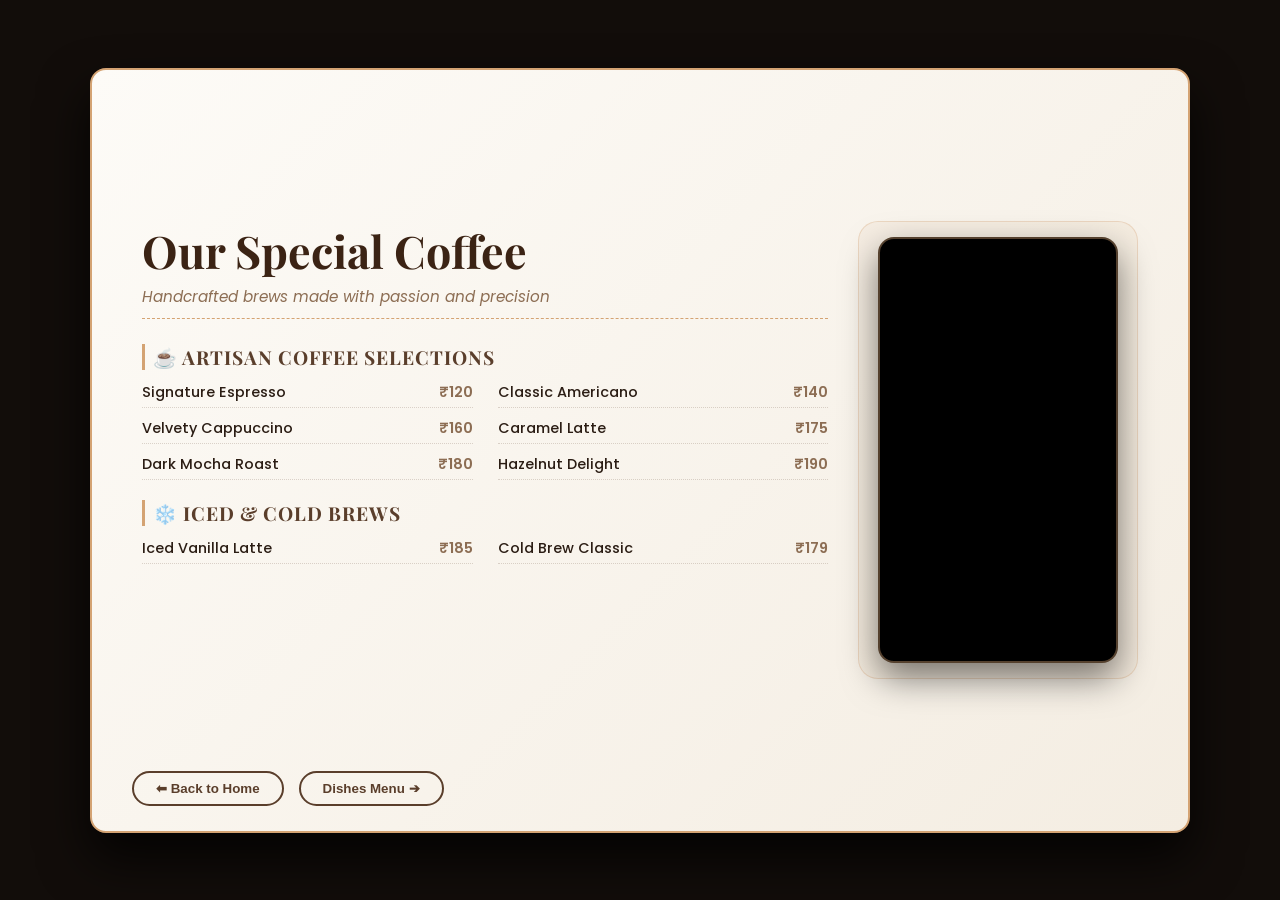
==== coffee.html @ cdfd1eca "Add files via upload" ====
<!DOCTYPE html>
<html lang="en">
<head>
    <meta charset="UTF-8">
    <meta name="viewport" content="width=device-width, initial-scale=1.0">
    <title>Dream Life Cafe - Coffee Collection</title>
    <!-- Google Fonts -->
    <link href="https://fonts.googleapis.com/css2?family=Playfair+Display:ital,wght@0,400..900;1,400..900&family=Poppins:wght@300;400;500;600&display=swap" rel="stylesheet">
    <link rel="stylesheet" href="style.css">
    <style>
        /* Custom 9:16 Vertical Video Container Styling */
        .video-916-container {
            width: 240px;
            height: 426px; /* Exact 9:16 vertical ratio */
            border-radius: 16px;
            overflow: hidden;
            box-shadow: 0 15px 35px rgba(0, 0, 0, 0.5);
            border: 2px solid rgba(212, 163, 115, 0.4);
            background: #000;
        }
        .video-916-container video {
            width: 100%;
            height: 100%;
            object-fit: cover;
        }
    </style>
</head>
<body>

    <div class="book-container">
        <!-- Coffee Showcase Page -->
        <div class="page page-2" style="transform: none; position: relative; width: 100%; height: 100%;">
            <div class="menu-left-content">
                <h2>Our Special Coffee</h2>
                <div class="subtitle">Handcrafted brews made with passion and precision</div>
                
                <div class="menu-category-title">☕ ARTISAN COFFEE SELECTIONS</div>
                <div class="menu-items-grid">
                    <div class="menu-item-row"><span>Signature Espresso</span> <span class="price">₹120</span></div>
                    <div class="menu-item-row"><span>Classic Americano</span> <span class="price">₹140</span></div>
                    <div class="menu-item-row"><span>Velvety Cappuccino</span> <span class="price">₹160</span></div>
                    <div class="menu-item-row"><span>Caramel Latte</span> <span class="price">₹175</span></div>
                    <div class="menu-item-row"><span>Dark Mocha Roast</span> <span class="price">₹180</span></div>
                    <div class="menu-item-row"><span>Hazelnut Delight</span> <span class="price">₹190</span></div>
                </div>

                <div class="menu-category-title" style="margin-top: 15px;">❄️ ICED & COLD BREWS</div>
                <div class="menu-items-grid">
                    <div class="menu-item-row"><span>Iced Vanilla Latte</span> <span class="price">₹185</span></div>
                    <div class="menu-item-row"><span>Cold Brew Classic</span> <span class="price">₹179</span></div>
                </div>
            </div>

            <!-- Right Visuals with 9:16 Vertical Video -->
            <div class="menu-right-visuals" style="background: rgba(212, 163, 115, 0.08); border-radius: 20px; padding: 15px; display: flex; flex-direction: column; align-items: center; justify-content: center;">
                <div class="video-916-container">
                    <video autoplay muted loop playsinline>
                        <source src="https://pqxfjszlxpnyjrygiydb.supabase.co/storage/v1/object/public/cafe_assets/vedio_2.mp4" type="video/mp4">
                        Your browser does not support the video tag.
                    </video>
                </div>
            </div>

            <!-- Clean Grouped Navigation Buttons -->
            <div class="nav-buttons-group">
                <button class="btn-back" onclick="window.location.href='index.html'">⬅ Back to Home</button>
                <button class="btn-next" onclick="window.location.href='dishes.html'">Dishes Menu ➔</button>
            </div>
        </div>
    </div>

</body>
</html>
---- style.css ----
* {
    margin: 0;
    padding: 0;
    box-sizing: border-box;
}

body {
    background-color: #120d0a;
    color: #f5ebe0;
    font-family: 'Poppins', sans-serif;
    display: flex;
    justify-content: center;
    align-items: center;
    height: 100vh;
    overflow: hidden;
    perspective: 2000px;
}

/* Container */
.book-container {
    width: 90vw;
    max-width: 1100px;
    height: 85vh;
    position: relative;
}

/* Page Base Styles */
.page {
    position: absolute;
    width: 100%;
    height: 100%;
    top: 0;
    left: 0;
    border-radius: 16px;
    box-shadow: 0 25px 50px rgba(0, 0, 0, 0.8);
}

/* --- PAGE 1: Home Page Styling --- */
.page-1 {
    z-index: 2;
    background: radial-gradient(circle at center, #231711 0%, #120d0a 70%);
    border: 2px solid rgba(212, 163, 115, 0.3);
    display: flex;
    justify-content: center;
    align-items: center;
}

.cafe-container {
    text-align: center;
    display: flex;
    flex-direction: column;
    align-items: center;
    gap: 20px;
}

.animated-title {
    font-family: 'Playfair Display', serif;
    font-size: 3.8rem;
    font-weight: 700;
    letter-spacing: 1px;
    background: linear-gradient(45deg, #d4a373, #faedcd, #ccd5ae);
    -webkit-background-clip: text;
    -webkit-text-fill-color: transparent;
    animation: fadeInDown 1.5s ease-in-out;
}

.cup-wrapper {
    width: 260px;
    height: 260px;
    border-radius: 50%;
    overflow: hidden;
    box-shadow: 0 15px 35px rgba(0, 0, 0, 0.6);
    border: 4px solid #d4a373;
    animation: floatCup 4s ease-in-out infinite, scaleUp 1.2s ease-out;
}

.animated-cup {
    width: 100%;
    height: 100%;
    object-fit: cover;
}

.tagline {
    font-size: 1.1rem;
    color: #d4a373;
    font-style: italic;
    animation: fadeInUp 1.5s ease-in-out;
}

.btn-open-menu {
    margin-top: 10px;
    background-color: #d4a373;
    color: #120d0a;
    border: none;
    padding: 12px 35px;
    border-radius: 30px;
    font-size: 1rem;
    font-weight: 600;
    cursor: pointer;
    box-shadow: 0 5px 20px rgba(212, 163, 115, 0.4);
    transition: transform 0.3s, background-color 0.3s;
}

.btn-open-menu:hover {
    transform: scale(1.08);
    background-color: #faedcd;
}

/* --- PAGE 2: Menu Page Styling --- */
.page-2 {
    background: linear-gradient(135deg, #fdfbf7 0%, #f4ede2 100%);
    color: #2b1d14;
    display: grid;
    grid-template-columns: 1fr 280px;
    gap: 30px;
    align-content: center;
    padding: 50px;
    border: 2px solid #d4a373;
}

.menu-left-content h2 {
    font-family: 'Playfair Display', serif;
    font-size: 2.8rem;
    color: #3b2314;
    margin-bottom: 5px;
}

.menu-left-content .subtitle {
    font-style: italic;
    color: #8c6d53;
    font-size: 0.95rem;
    margin-bottom: 25px;
    border-bottom: 1px dashed #d4a373;
    padding-bottom: 10px;
}

.menu-category-title {
    font-family: 'Playfair Display', serif;
    font-size: 1.2rem;
    color: #5a3e2b;
    margin-bottom: 12px;
    font-weight: 700;
    letter-spacing: 1px;
    border-left: 3px solid #d4a373;
    padding-left: 8px;
}

.menu-items-grid {
    display: grid;
    grid-template-columns: 1fr 1fr;
    gap: 10px 25px;
    margin-bottom: 20px;
}

.menu-item-row {
    display: flex;
    justify-content: space-between;
    align-items: baseline;
    border-bottom: 1px dotted rgba(90, 62, 43, 0.2);
    padding-bottom: 4px;
}

.menu-item-row span {
    font-size: 0.9rem;
    font-weight: 500;
}

.menu-item-row .price {
    color: #8c6d53;
    font-weight: 600;
    font-size: 0.9rem;
}

/* Right Visuals with Animated Drink PNGs */
.menu-right-visuals {
    display: flex;
    flex-direction: column;
    justify-content: center;
    align-items: center;
    gap: 20px;
    background: rgba(212, 163, 115, 0.1);
    border-radius: 20px;
    padding: 20px;
    border: 1px solid rgba(212, 163, 115, 0.3);
}

.floating-png {
    width: 110px;
    height: 110px;
    object-fit: contain;
    filter: drop-shadow(0 10px 15px rgba(0,0,0,0.2));
    animation: floatSide 3.5s ease-in-out infinite;
}

.floating-png:nth-child(2) {
    animation-delay: 1.2s;
    width: 130px;
    height: 130px;
}

.btn-back {
    position: absolute;
    bottom: 25px;
    left: 50px;
    background: transparent;
    border: 2px solid #5a3e2b;
    color: #5a3e2b;
    padding: 8px 22px;
    border-radius: 20px;
    font-weight: 600;
    cursor: pointer;
    transition: all 0.3s;
}

.btn-back:hover {
    background-color: #5a3e2b;
    color: #fdfbf7;
}

/* Keyframes */
@keyframes fadeInDown {
    from { opacity: 0; transform: translateY(-30px); }
    to { opacity: 1; transform: translateY(0); }
}

@keyframes fadeInUp {
    from { opacity: 0; transform: translateY(30px); }
    to { opacity: 1; transform: translateY(0); }
}

@keyframes scaleUp {
    from { transform: scale(0.8); opacity: 0; }
    to { transform: scale(1); opacity: 1; }
}

@keyframes floatCup {
    0%, 100% { transform: translateY(0); }
    50% { transform: translateY(-10px); }
}

@keyframes floatSide {
    0%, 100% { transform: translateY(0) rotate(0deg); }
    50% { transform: translateY(-12px) rotate(3deg); }
}
/* Button Navigation Toolbar */
.nav-buttons-group {
    position: absolute;
    bottom: 25px;
    left: 40px;
    display: flex;
    gap: 15px;
    align-items: center;
}

/* Base button adjustment for shared pages */
.page-2 .btn-back, 
.page-2 .btn-next {
    position: static !important;
    background: transparent;
    border: 2px solid #5a3e2b;
    color: #5a3e2b;
    padding: 8px 22px;
    border-radius: 20px;
    font-weight: 600;
    cursor: pointer;
    transition: all 0.3s;
}

.page-2 .btn-back:hover, 
.page-2 .btn-next:hover {
    background-color: #5a3e2b;
    color: #fdfbf7;
}
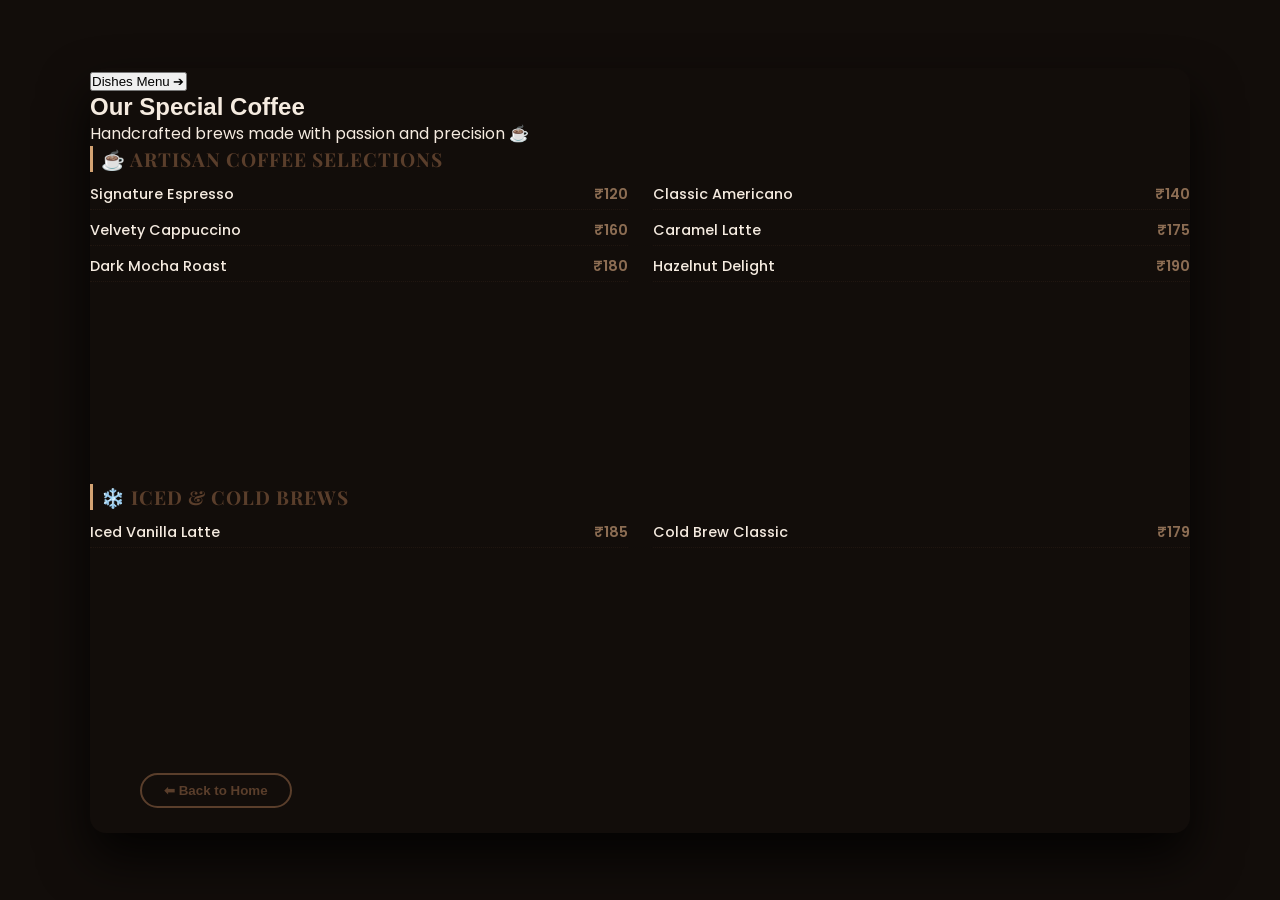
==== commit d9e4947c: "Update coffee.html" ====
--- a/coffee.html
+++ b/coffee.html
@@ -7,32 +7,22 @@
     <!-- Google Fonts -->
     <link href="https://fonts.googleapis.com/css2?family=Playfair+Display:ital,wght@0,400..900;1,400..900&family=Poppins:wght@300;400;500;600&display=swap" rel="stylesheet">
     <link rel="stylesheet" href="style.css">
-    <style>
-        /* Custom 9:16 Vertical Video Container Styling */
-        .video-916-container {
-            width: 240px;
-            height: 426px; /* Exact 9:16 vertical ratio */
-            border-radius: 16px;
-            overflow: hidden;
-            box-shadow: 0 15px 35px rgba(0, 0, 0, 0.5);
-            border: 2px solid rgba(212, 163, 115, 0.4);
-            background: #000;
-        }
-        .video-916-container video {
-            width: 100%;
-            height: 100%;
-            object-fit: cover;
-        }
-    </style>
 </head>
 <body>
 
     <div class="book-container">
         <!-- Coffee Showcase Page -->
-        <div class="page page-2" style="transform: none; position: relative; width: 100%; height: 100%;">
-            <div class="menu-left-content">
+        <div class="page page-menu-layout">
+            
+            <!-- Navigation Buttons Positioned Above Content -->
+            <div class="nav-buttons-group-top">
+                <button class="btn-back" onclick="window.location.href='index.html'">⬅ Back to Home</button>
+                <button class="btn-next" onclick="window.location.href='dishes.html'">Dishes Menu ➔</button>
+            </div>
+
+            <div class="menu-content-wrapper">
                 <h2>Our Special Coffee</h2>
-                <div class="subtitle">Handcrafted brews made with passion and precision</div>
+                <div class="subtitle">Handcrafted brews made with passion and precision ☕</div>
                 
                 <div class="menu-category-title">☕ ARTISAN COFFEE SELECTIONS</div>
                 <div class="menu-items-grid">
@@ -44,30 +34,25 @@
                     <div class="menu-item-row"><span>Hazelnut Delight</span> <span class="price">₹190</span></div>
                 </div>
 
-                <div class="menu-category-title" style="margin-top: 15px;">❄️ ICED & COLD BREWS</div>
+                <!-- Embedded 9:16 Vertical Video Directly in Between Sections -->
+                <div class="middle-video-wrapper">
+                    <div class="video-916-container">
+                        <video autoplay muted loop playsinline>
+                            <source src="https://pqxfjszlxpnyjrygiydb.supabase.co/storage/v1/object/public/cafe_assets/vedio_2.mp4" type="video/mp4">
+                            Your browser does not support the video tag.
+                        </video>
+                    </div>
+                </div>
+
+                <div class="menu-category-title" style="margin-top: 25px;">❄️ ICED & COLD BREWS</div>
                 <div class="menu-items-grid">
                     <div class="menu-item-row"><span>Iced Vanilla Latte</span> <span class="price">₹185</span></div>
                     <div class="menu-item-row"><span>Cold Brew Classic</span> <span class="price">₹179</span></div>
                 </div>
             </div>
 
-            <!-- Right Visuals with 9:16 Vertical Video -->
-            <div class="menu-right-visuals" style="background: rgba(212, 163, 115, 0.08); border-radius: 20px; padding: 15px; display: flex; flex-direction: column; align-items: center; justify-content: center;">
-                <div class="video-916-container">
-                    <video autoplay muted loop playsinline>
-                        <source src="https://pqxfjszlxpnyjrygiydb.supabase.co/storage/v1/object/public/cafe_assets/vedio_2.mp4" type="video/mp4">
-                        Your browser does not support the video tag.
-                    </video>
-                </div>
-            </div>
-
-            <!-- Clean Grouped Navigation Buttons -->
-            <div class="nav-buttons-group">
-                <button class="btn-back" onclick="window.location.href='index.html'">⬅ Back to Home</button>
-                <button class="btn-next" onclick="window.location.href='dishes.html'">Dishes Menu ➔</button>
-            </div>
         </div>
     </div>
 
 </body>
-</html>+</html>
--- a/style.css
+++ b/style.css
@@ -270,4 +270,84 @@
 .page-2 .btn-next:hover {
     background-color: #5a3e2b;
     color: #fdfbf7;
-}+}
+/* ================= MOBILE RESPONSIVE FIXES ================= */
+@media screen and (max-width: 900px) {
+    /* Allow scrolling on mobile */
+    body {
+        height: auto;
+        min-height: 100vh;
+        overflow-y: auto;
+        padding: 20px 10px;
+    }
+
+    /* Expand the book container to fit mobile screens */
+    .book-container {
+        width: 100%;
+        max-width: 100%;
+        height: auto;
+        min-height: 90vh;
+    }
+
+    /* Convert grid layouts (Page 2 & Dishes) into a single vertical column */
+    .page-2 {
+        display: flex !important;
+        flex-direction: column !important;
+        gap: 20px !important;
+        padding: 25px 15px !important;
+        position: relative !important;
+        height: auto !important;
+    }
+
+    /* Make left menu content full width and remove scroll constraints */
+    .menu-left-content {
+        max-height: none !important;
+        overflow-y: visible !important;
+        padding-right: 0 !important;
+        width: 100%;
+    }
+
+    /* Scale down titles and text for mobile */
+    .animated-title {
+        font-size: 2.5rem !important;
+    }
+
+    .menu-left-content h2 {
+        font-size: 2rem !important;
+    }
+
+    /* Shrink the coffee video/image container on Home page */
+    .cup-wrapper {
+        width: 200px !important;
+        height: 200px !important;
+    }
+
+    /* Shrink 9:16 vertical video containers so they fit mobile screens nicely */
+    .video-916-container {
+        width: 180px !important;
+        height: 320px !important;
+        margin: 0 auto;
+    }
+
+    .menu-right-visuals {
+        width: 100%;
+        padding: 10px !important;
+    }
+
+    /* Fix navigation buttons so they stack or space correctly without overlapping */
+    .nav-buttons-group {
+        position: relative !important;
+        bottom: auto !important;
+        left: auto !important;
+        display: flex;
+        justify-content: center;
+        gap: 10px;
+        margin-top: 20px;
+        width: 100%;
+    }
+
+    .btn-back, .btn-next {
+        font-size: 0.85rem !important;
+        padding: 8px 15px !important;
+    }
+}
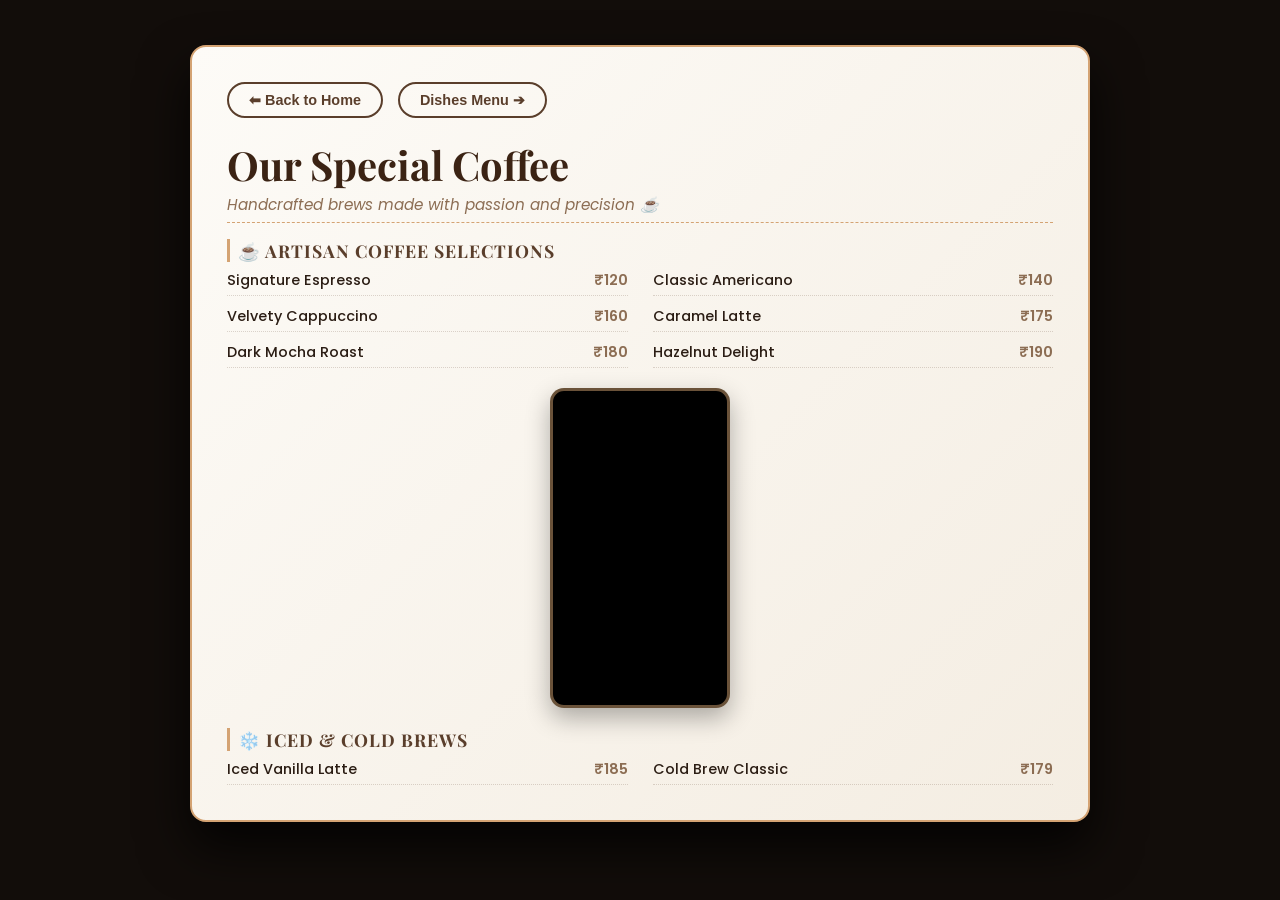
==== commit 1fb8a436: "Fix HTML encoding issues in coffee.html" ====
--- a/coffee.html
+++ b/coffee.html
@@ -44,7 +44,7 @@
                     </div>
                 </div>
 
-                <div class="menu-category-title" style="margin-top: 25px;">❄️ ICED & COLD BREWS</div>
+                <div class="menu-category-title">❄️ ICED & COLD BREWS</div>
                 <div class="menu-items-grid">
                     <div class="menu-item-row"><span>Iced Vanilla Latte</span> <span class="price">₹185</span></div>
                     <div class="menu-item-row"><span>Cold Brew Classic</span> <span class="price">₹179</span></div>
--- a/style.css
+++ b/style.css
@@ -11,33 +11,75 @@
     display: flex;
     justify-content: center;
     align-items: center;
-    height: 100vh;
+    min-height: 100vh;
+    overflow-x: hidden;
+    overflow-y: auto;
+    position: relative;
+}
+
+/* Butterfly Animations & Container */
+.butterflies-container {
+    position: fixed;
+    width: 100%;
+    height: 100%;
+    pointer-events: none;
+    z-index: 999;
     overflow: hidden;
-    perspective: 2000px;
+}
+
+.chocolate-butterfly {
+    position: absolute;
+    width: 45px;
+    height: 45px;
+    background-image: url('https://images.unsplash.com/photo-1578632767115-351597cf2477?q=80&w=150&auto=format&fit=crop');
+    background-size: cover;
+    border-radius: 50%;
+    filter: drop-shadow(0 4px 8px rgba(74, 43, 29, 0.7)) sepia(80%) hue-rotate(-20deg) brightness(0.6);
+    animation: realButterflyFly 12s ease-in-out infinite alternate;
+}
+
+@keyframes realButterflyFly {
+    0% { transform: translate(0px, 0px) rotate(0deg) scale(0.8); }
+    25% { transform: translate(150px, -120px) rotate(25deg) scale(1); }
+    50% { transform: translate(300px, -40px) rotate(-15deg) scale(0.9); }
+    75% { transform: translate(180px, 120px) rotate(15deg) scale(1.1); }
+    100% { transform: translate(-50px, 80px) rotate(-25deg) scale(0.8); }
+}
+
+.chef-badge {
+    position: absolute;
+    top: 20px;
+    right: 30px;
+    background: rgba(212, 163, 115, 0.2);
+    border: 1px solid #d4a373;
+    padding: 6px 14px;
+    border-radius: 20px;
+    font-size: 0.85rem;
+    color: #faedcd;
+    letter-spacing: 1px;
 }
 
 /* Container */
 .book-container {
-    width: 90vw;
-    max-width: 1100px;
-    height: 85vh;
+    width: 92vw;
+    max-width: 900px;
+    min-height: 90vh;
+    margin: 20px auto;
     position: relative;
 }
 
 /* Page Base Styles */
 .page {
-    position: absolute;
-    width: 100%;
-    height: 100%;
-    top: 0;
-    left: 0;
+    width: 100%;
+    min-height: 85vh;
     border-radius: 16px;
     box-shadow: 0 25px 50px rgba(0, 0, 0, 0.8);
+    position: relative;
+    padding: 30px;
 }
 
 /* --- PAGE 1: Home Page Styling --- */
 .page-1 {
-    z-index: 2;
     background: radial-gradient(circle at center, #231711 0%, #120d0a 70%);
     border: 2px solid rgba(212, 163, 115, 0.3);
     display: flex;
@@ -58,20 +100,27 @@
     font-size: 3.8rem;
     font-weight: 700;
     letter-spacing: 1px;
-    background: linear-gradient(45deg, #d4a373, #faedcd, #ccd5ae);
+    background: linear-gradient(45deg, #d4a373, #faedcd, #d4a373, #ccd5ae);
+    background-size: 300% 300%;
     -webkit-background-clip: text;
     -webkit-text-fill-color: transparent;
-    animation: fadeInDown 1.5s ease-in-out;
+    animation: gradientShift 6s ease infinite, fadeInDown 1.5s ease-in-out;
+}
+
+@keyframes gradientShift {
+    0% { background-position: 0% 50%; }
+    50% { background-position: 100% 50%; }
+    100% { background-position: 0% 50%; }
 }
 
 .cup-wrapper {
-    width: 260px;
-    height: 260px;
+    width: 250px;
+    height: 250px;
     border-radius: 50%;
     overflow: hidden;
     box-shadow: 0 15px 35px rgba(0, 0, 0, 0.6);
     border: 4px solid #d4a373;
-    animation: floatCup 4s ease-in-out infinite, scaleUp 1.2s ease-out;
+    animation: floatCup 4s ease-in-out infinite;
 }
 
 .animated-cup {
@@ -84,7 +133,6 @@
     font-size: 1.1rem;
     color: #d4a373;
     font-style: italic;
-    animation: fadeInUp 1.5s ease-in-out;
 }
 
 .btn-open-menu {
@@ -106,39 +154,66 @@
     background-color: #faedcd;
 }
 
-/* --- PAGE 2: Menu Page Styling --- */
-.page-2 {
+/* --- PAGE MENU LAYOUT (Coffee & Dishes) --- */
+.page-menu-layout {
     background: linear-gradient(135deg, #fdfbf7 0%, #f4ede2 100%);
     color: #2b1d14;
-    display: grid;
-    grid-template-columns: 1fr 280px;
-    gap: 30px;
-    align-content: center;
-    padding: 50px;
     border: 2px solid #d4a373;
-}
-
-.menu-left-content h2 {
+    display: flex;
+    flex-direction: column;
+    padding: 35px;
+}
+
+/* Top Navigation Buttons */
+.nav-buttons-group-top {
+    display: flex;
+    gap: 15px;
+    margin-bottom: 20px;
+    justify-content: flex-start;
+}
+
+.btn-back, .btn-next {
+    background: transparent;
+    border: 2px solid #5a3e2b;
+    color: #5a3e2b;
+    padding: 8px 20px;
+    border-radius: 20px;
+    font-weight: 600;
+    cursor: pointer;
+    font-size: 0.9rem;
+    transition: all 0.3s;
+}
+
+.btn-back:hover, .btn-next:hover {
+    background-color: #5a3e2b;
+    color: #fdfbf7;
+}
+
+.menu-content-wrapper {
+    width: 100%;
+}
+
+.menu-content-wrapper h2 {
     font-family: 'Playfair Display', serif;
-    font-size: 2.8rem;
+    font-size: 2.5rem;
     color: #3b2314;
-    margin-bottom: 5px;
-}
-
-.menu-left-content .subtitle {
+    margin-bottom: 2px;
+}
+
+.menu-content-wrapper .subtitle {
     font-style: italic;
     color: #8c6d53;
     font-size: 0.95rem;
-    margin-bottom: 25px;
+    margin-bottom: 15px;
     border-bottom: 1px dashed #d4a373;
-    padding-bottom: 10px;
+    padding-bottom: 6px;
 }
 
 .menu-category-title {
     font-family: 'Playfair Display', serif;
-    font-size: 1.2rem;
+    font-size: 1.1rem;
     color: #5a3e2b;
-    margin-bottom: 12px;
+    margin: 16px 0 8px 0;
     font-weight: 700;
     letter-spacing: 1px;
     border-left: 3px solid #d4a373;
@@ -149,7 +224,6 @@
     display: grid;
     grid-template-columns: 1fr 1fr;
     gap: 10px 25px;
-    margin-bottom: 20px;
 }
 
 .menu-item-row {
@@ -171,50 +245,28 @@
     font-size: 0.9rem;
 }
 
-/* Right Visuals with Animated Drink PNGs */
-.menu-right-visuals {
-    display: flex;
-    flex-direction: column;
+/* Middle Video Container Integration */
+.middle-video-wrapper {
+    display: flex;
     justify-content: center;
-    align-items: center;
-    gap: 20px;
-    background: rgba(212, 163, 115, 0.1);
-    border-radius: 20px;
-    padding: 20px;
-    border: 1px solid rgba(212, 163, 115, 0.3);
-}
-
-.floating-png {
-    width: 110px;
-    height: 110px;
-    object-fit: contain;
-    filter: drop-shadow(0 10px 15px rgba(0,0,0,0.2));
-    animation: floatSide 3.5s ease-in-out infinite;
-}
-
-.floating-png:nth-child(2) {
-    animation-delay: 1.2s;
-    width: 130px;
-    height: 130px;
-}
-
-.btn-back {
-    position: absolute;
-    bottom: 25px;
-    left: 50px;
-    background: transparent;
-    border: 2px solid #5a3e2b;
-    color: #5a3e2b;
-    padding: 8px 22px;
-    border-radius: 20px;
-    font-weight: 600;
-    cursor: pointer;
-    transition: all 0.3s;
-}
-
-.btn-back:hover {
-    background-color: #5a3e2b;
-    color: #fdfbf7;
+    margin: 20px 0;
+    width: 100%;
+}
+
+.video-916-container {
+    width: 180px;
+    height: 320px;
+    border-radius: 14px;
+    overflow: hidden;
+    box-shadow: 0 10px 25px rgba(0, 0, 0, 0.3);
+    border: 3px solid rgba(212, 163, 115, 0.5);
+    background: #000;
+}
+
+.video-916-container video {
+    width: 100%;
+    height: 100%;
+    object-fit: cover;
 }
 
 /* Keyframes */
@@ -223,131 +275,83 @@
     to { opacity: 1; transform: translateY(0); }
 }
 
-@keyframes fadeInUp {
-    from { opacity: 0; transform: translateY(30px); }
-    to { opacity: 1; transform: translateY(0); }
-}
-
-@keyframes scaleUp {
-    from { transform: scale(0.8); opacity: 0; }
-    to { transform: scale(1); opacity: 1; }
-}
-
 @keyframes floatCup {
     0%, 100% { transform: translateY(0); }
     50% { transform: translateY(-10px); }
 }
 
-@keyframes floatSide {
-    0%, 100% { transform: translateY(0) rotate(0deg); }
-    50% { transform: translateY(-12px) rotate(3deg); }
-}
-/* Button Navigation Toolbar */
-.nav-buttons-group {
-    position: absolute;
-    bottom: 25px;
-    left: 40px;
-    display: flex;
-    gap: 15px;
-    align-items: center;
-}
-
-/* Base button adjustment for shared pages */
-.page-2 .btn-back, 
-.page-2 .btn-next {
-    position: static !important;
-    background: transparent;
-    border: 2px solid #5a3e2b;
-    color: #5a3e2b;
-    padding: 8px 22px;
-    border-radius: 20px;
-    font-weight: 600;
-    cursor: pointer;
-    transition: all 0.3s;
-}
-
-.page-2 .btn-back:hover, 
-.page-2 .btn-next:hover {
-    background-color: #5a3e2b;
-    color: #fdfbf7;
-}
-/* ================= MOBILE RESPONSIVE FIXES ================= */
-@media screen and (max-width: 900px) {
-    /* Allow scrolling on mobile */
+/* ================= MOBILE RESPONSIVE FIT-TO-SCREEN OPTIMIZATION ================= */
+@media screen and (max-width: 768px) {
     body {
-        height: auto;
-        min-height: 100vh;
-        overflow-y: auto;
-        padding: 20px 10px;
-    }
-
-    /* Expand the book container to fit mobile screens */
+        padding: 8px;
+        align-items: flex-start;
+    }
+
     .book-container {
         width: 100%;
-        max-width: 100%;
-        height: auto;
-        min-height: 90vh;
-    }
-
-    /* Convert grid layouts (Page 2 & Dishes) into a single vertical column */
-    .page-2 {
-        display: flex !important;
-        flex-direction: column !important;
-        gap: 20px !important;
-        padding: 25px 15px !important;
-        position: relative !important;
-        height: auto !important;
-    }
-
-    /* Make left menu content full width and remove scroll constraints */
-    .menu-left-content {
-        max-height: none !important;
-        overflow-y: visible !important;
-        padding-right: 0 !important;
-        width: 100%;
-    }
-
-    /* Scale down titles and text for mobile */
+        margin: 0 auto;
+        min-height: auto;
+    }
+
+    .page {
+        padding: 16px 12px;
+        min-height: auto;
+        border-radius: 12px;
+    }
+
     .animated-title {
-        font-size: 2.5rem !important;
-    }
-
-    .menu-left-content h2 {
-        font-size: 2rem !important;
-    }
-
-    /* Shrink the coffee video/image container on Home page */
-    .cup-wrapper {
-        width: 200px !important;
-        height: 200px !important;
-    }
-
-    /* Shrink 9:16 vertical video containers so they fit mobile screens nicely */
+        font-size: 2.2rem !important;
+    }
+
+    .menu-content-wrapper h2 {
+        font-size: 1.6rem !important;
+    }
+
+    .menu-content-wrapper .subtitle {
+        font-size: 0.8rem !important;
+        margin-bottom: 10px;
+        padding-bottom: 4px;
+    }
+
+    .menu-category-title {
+        font-size: 0.85rem !important;
+        margin: 10px 0 6px 0 !important;
+        padding-left: 6px;
+    }
+
+    .menu-items-grid {
+        grid-template-columns: 1fr;
+        gap: 6px 10px;
+    }
+
+    .menu-item-row {
+        padding-bottom: 3px;
+    }
+
+    .menu-item-row span, 
+    .menu-item-row .price {
+        font-size: 0.82rem !important;
+    }
+
+    .middle-video-wrapper {
+        margin: 12px 0 !important;
+    }
+
     .video-916-container {
-        width: 180px !important;
-        height: 320px !important;
-        margin: 0 auto;
-    }
-
-    .menu-right-visuals {
-        width: 100%;
-        padding: 10px !important;
-    }
-
-    /* Fix navigation buttons so they stack or space correctly without overlapping */
-    .nav-buttons-group {
-        position: relative !important;
-        bottom: auto !important;
-        left: auto !important;
-        display: flex;
-        justify-content: center;
-        gap: 10px;
-        margin-top: 20px;
-        width: 100%;
+        width: 130px !important;
+        height: 230px !important;
+        border-radius: 10px;
+        border-width: 2px;
+    }
+
+    .nav-buttons-group-top {
+        margin-bottom: 12px;
+        justify-content: space-between;
     }
 
     .btn-back, .btn-next {
-        font-size: 0.85rem !important;
-        padding: 8px 15px !important;
-    }
-}
+        padding: 5px 12px;
+        font-size: 0.78rem;
+        border-radius: 14px;
+    }
+}
